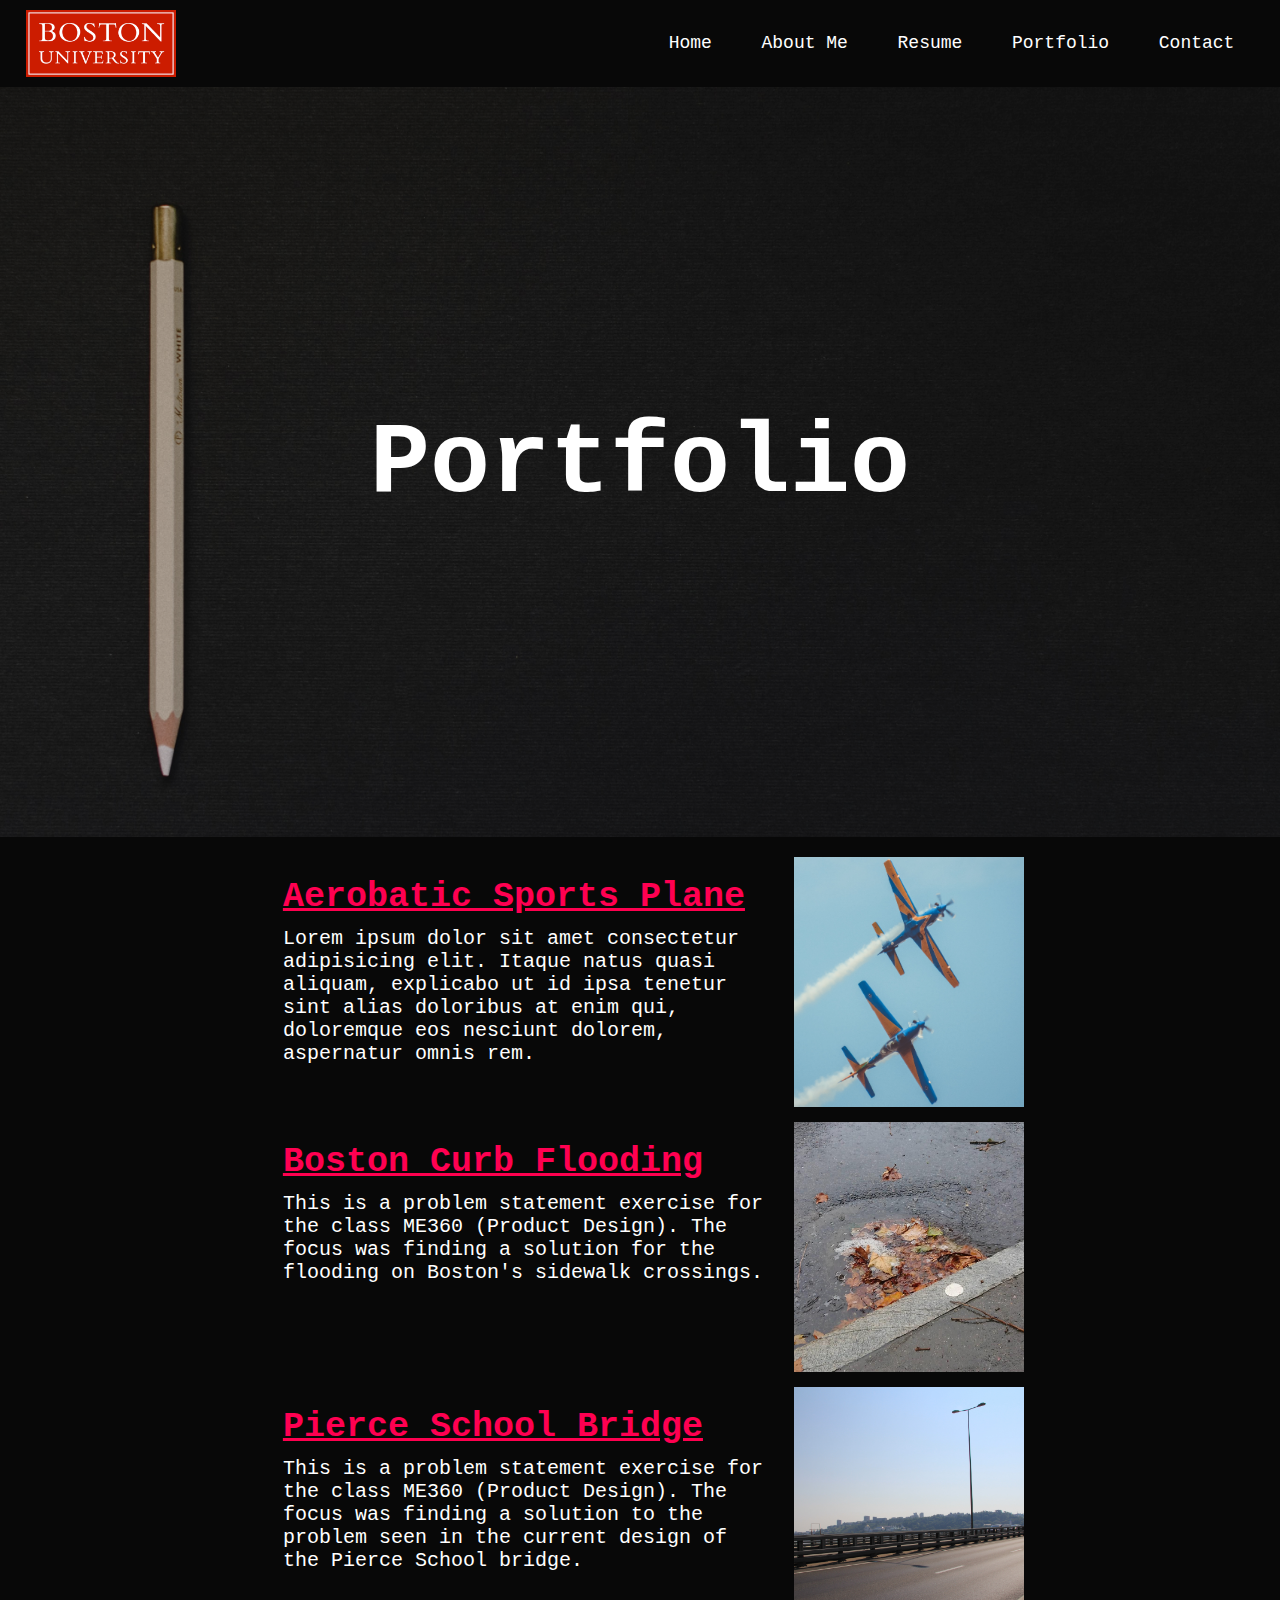
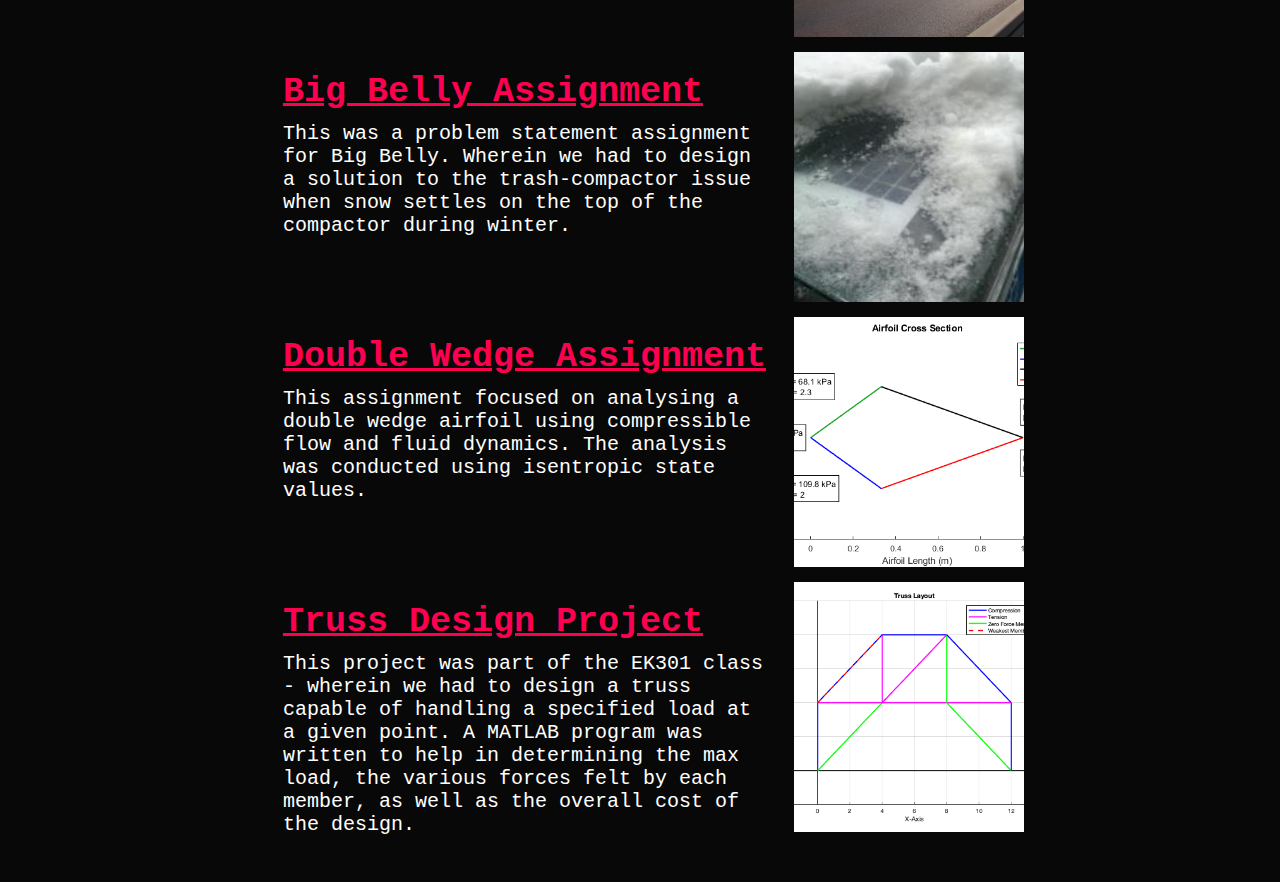
==== rmanek_PortfolioLandingPage.html @ ba94c7ca "Change file structure" ====
<!DOCTYPE html>
<html lang="en">
<head>
    <meta charset="UTF-8">
    <meta http-equiv="X-UA-Compatible" content="IE=edge">
    <meta name="viewport" content="width=device-width, initial-scale=1.0">
    <title>Portfolio</title>
    <link rel="stylesheet" href="../style.css">
</head>
<body>
     <!-- NAVBAR -->
     <div class="navbar">
        <nav>
            <img src="../images/bu_logo.png" class="logo" >
            <ul>
                <li><a href="index.html">Home</a></li>
                <li><a href="/rmanek_portfolio_about_me.html">About Me</a></li>
                <li><a href="rmanek_portfolio_resume.html">Resume</a></li>
                <li><a href="#">Portfolio</a></li>
                <li><a href="#">Contact</a></li>
            </ul>
        </nav>
    </div>

    <!-- PAGE HEADER -->
    <div id="portfolio-header">
        <img src="../images/portfolio_LandingPage_background.jpg" width="100%">
        <h1> Portfolio </h1>
    </div>

    <!-- PAGE CONTENTS -->
    <div class="portfolio-page project-row">
        <div class="portfolio-page project-column text">
            <div class="portfolio-page project-description">
                <a href="/portfolio_pages/rmanek_ME408AerobaticSportsPlane_PortfolioPage.html"><h2> Aerobatic Sports Plane </h2></a>
                <p> Lorem ipsum dolor sit amet consectetur adipisicing elit. Itaque natus quasi aliquam, explicabo ut id ipsa tenetur sint alias doloribus at enim qui, doloremque eos nesciunt dolorem, aspernatur omnis rem. </p>
            </div>
        </div>
        <div class="portfolio-page project-column image">
            <div class="portfolio-page project-image">
                <img src="/images/project_AeroSport/aerobatic_sports_plane_background_square.jpeg">
            </div>
        </div>
    </div>
    <!--------------------------------------------------------------------->
    <div class="portfolio-page project-row">
        <div class="portfolio-page project-column text">
            <div class="portfolio-page project-description">
                <a href="/portfolio_pages/rmanek_SewerExercise_PortfolioPage.html"><h2> Boston Curb Flooding </h2></a>
                <p> This is a problem statement exercise for the class ME360 (Product Design). The focus was finding a solution for the  flooding on Boston's sidewalk crossings. </p>
            </div>
        </div>
        <div class="portfolio-page project-column image">
            <div class="portfolio-page project-image">
                <img src="/images/project_SewerExercise/rmanek_SewerExercise_ProblemPicture1.png">
            </div>
        </div>
    </div>
    <!--------------------------------------------------------------------->
    <div class="portfolio-page project-row">
        <div class="portfolio-page project-column text">
            <div class="portfolio-page project-description">
                <a href="/portfolio_pages/rmanek_PierceSchoolBridge_PortfolioPage.html"><h2> Pierce School Bridge </h2></a>
                <p> This is a problem statement exercise for the class ME360 (Product Design). The focus was finding a solution to the problem seen in the current design of the Pierce School bridge. </p>
            </div>
        </div>
        <div class="portfolio-page project-column image">
            <div class="portfolio-page project-image">
                <img src="/images/project_PierceSchoolBridge/PierceSchoolBridge_Background.jpg">
            </div>
        </div>
    </div>
    <!--------------------------------------------------------------------->
    <div class="portfolio-page project-row">
        <div class="portfolio-page project-column text">
            <div class="portfolio-page project-description">
                <a href="/portfolio_pages/rmanek_BigBellyAssignment_PortfolioPage.html"><h2> Big Belly Assignment </h2></a>
                <p> This was a problem statement assignment for Big Belly. Wherein we had to design a solution to the trash-compactor issue when snow settles on the top of the compactor during winter. </p>
            </div>
        </div>
        <div class="portfolio-page project-column image">
            <div class="portfolio-page project-image">
                <img src="/images/project_BigBellyAssignment/ME360_BigBelly_Pic3.png">
            </div>
        </div>
    </div>
    <!--------------------------------------------------------------------->
    <div class="portfolio-page project-row">
        <div class="portfolio-page project-column text">
            <div class="portfolio-page project-description">
                <a href="/portfolio_pages/rmanek_DoubleWedge_PortfolioPage.html"><h2> Double Wedge Assignment </h2></a>
                <p> This assignment focused on analysing a double wedge airfoil using compressible flow and fluid dynamics. The analysis was conducted using isentropic state values. </p>
            </div>
        </div>
        <div class="portfolio-page project-column image">
            <div class="portfolio-page project-image">
                <img src="/images/project_DoubleWedge/rmanek_ME425_DoubleWedgeLab_InClassExample.png">
            </div>
        </div>
    </div>
    <!--------------------------------------------------------------------->
    <div class="portfolio-page project-row">
        <div class="portfolio-page project-column text">
            <div class="portfolio-page project-description">
                <a href="/portfolio_pages/rmanek_TrussDesignProject.html"><h2> Truss Design Project </h2></a>
                <p> This project was part of the EK301 class - wherein we had to design a truss capable of handling a specified load at a given point. A MATLAB program was written to help in determining the max load, the various forces felt by each member, as well as the overall cost of the design.

                </p>
            </div>
        </div>
        <div class="portfolio-page project-column image">
            <div class="portfolio-page project-image">
                <img src="/images/project_TrussDesignProject/TrussPracticeProblem_PrinjaliRushanYumin_A2_TrussGraph.png">
            </div>
        </div>
    </div>
    


</body>
</html>
---- style.css ----
*{
    margin: 0;
    padding: 0;
    font-family:  'Courier New', sans-serif;
    box-sizing: border-box;
}

body{
    background: #080808;
    color: #fff;
    margin-bottom: 50px;
}

#header{
    width: 100%;
    height: 100vh;
    background-image: url(images/background_image.jpg);

    background-attachment: fixed;
    background-position: center;
    background-repeat: no-repeat;
    background-size: cover;
    /*width: 100%;
    height: 100vh;
    background-image: url(images/background_image.jpg);
    background-size: cover;
    background-position: right;*/
}

.navbar{
    padding: 10px 2%;
}

nav{
    display: flex;
    align-items: center;
    justify-content: space-between;
    flex-wrap: wrap;
}

.logo{
    width: 150px;
    height: auto;
}

nav ul li{
    display: inline-block;
    list-style: none;
    margin: 10px 20px;
}

nav ul li a{
    color: #fff;
    text-decoration: none;
    font-size: 18px;
    position: relative;
}

nav ul li a::after{
    content: '';
    width: 0;
    height: 3px;
    background: #ff004f;
    position: absolute;
    left: 0;
    bottom: -6px;
    transition: 0.5s;
}

nav ul li a:hover::after{
    width: 100%;
}

.header-text{
    margin-top: 20%;
    font-size: 30px;
}

.header-text h1{
    font-size: 60px;
    margin-top: 20px;

}

.header-text h1  span{
    color: #ff004f;
}

/*--------------ABOUT-----------------*/
#about{
    padding: 80px;
    color: #ababab;
}
.row{
    display: flex;
    justify-content: space-between;
    flex-wrap: wrap;
}
.about-col-1{
    flex-basis: 25%;
}
.about-col-1 img{
    width: 25em;
    border-radius: 12.5em;
}

.about-col-2{
    flex-basis: 70%;
}
.sub-title{
    font-size: 60px;
    font-weight: 600;
}

.tab-titles{
    display: flex;
    margin: 20px 0 40px;
}
.tab-links{
    margin-right: 50px;
    font-size: 18px;
    font-weight: 500;
    cursor: pointer;
    position: relative;
}
.tab-links::after{
    content:'';
    width: 0;
    height: 3px;
    background: #ff004f;
    position: absolute;
    left: 0;
    bottom: -5px;
    transition: 0.5s;
}

.tab-links.active-link::after{
    width: 50%;
}

.tab-contents ul li{
    list-style: none;
    margin: 12px 0;
}
.tab-contents ul li span{
    color: #d9046b;
    font-size: 16px;
}

.tab-contents{
    display: none;
}

.tab-contents.active-tab{
    display: block;
}

/*--------------PORTFOLIO-----------------*/
#portfolio{
    padding: 100px;
}

.project-list{
    display: grid;
    grid-template-columns: repeat(auto-fit, minmax(250px, 1fr));
    grid-gap: 40px;
    margin-top: 50px;
}

.project{
    border-radius: 2em;
    position: relative;
    overflow: hidden;
    align-items: center;
}

.project img{
    width: 100%;
    border-radius: 2em;
    transition: transform 0.5s;
} 

.project-layer{
    width:100%;
    height:50%;
    background: linear-gradient(rgba(0,0,0,0.6),#ff004f);
    border-radius:10px;
    position:absolute;
    left:0;
    bottom: 0; 
    overflow:hidden;
    display:flex;
    align-items: center;
    justify-content: center;
    flex-direction: column;
    padding: 0 40px;
    font-size: 18px;
    text-align:center;
    transition: height 0.5s;

}
.project-layer a{
    font-weight: 2000 ;
    margin-bottom:20px;
    text-underline-position: below ;
    font-size: 20px;
    font-weight:bold;
    color: #fff;
}

.project:hover img{
    transform: scale(1.1)
}

.project-layer:hover{
    height:100%;


}


.project-list a{
    text-align: center;
    justify-content: center;
}

.project-seemore-btn{
    background-color: #ff004f;
    color: #fff;
    border: none;
    height: 100;
    width: 200px;
    padding: 5px;
    margin-top: 10px;
    border-radius: 50px;
    cursor: pointer;
    display: table;
    margin: 0 auto;
    text-decoration: none;
    font-size: 20px;
}

.project-seemore-btn:hover{
    background-color: #fff;
    color:#ff004f;
}


/* ------------------ PORTFOLIO LANDING PAGE ------------------ */
#portfolio-header{
    position: relative;
}
#portfolio-header img{
    object-fit: cover;
    opacity: 0.8;
    height: 750px;
}
#portfolio-header h1{
    position:absolute;
    top:50%;
    left: 50%;
    transform: translate(-50%, -50%);
    font-size: 100px;
    color: #fff;
    opacity: 1;
    text-align: center;
}

.portfolio-page.project-row{
    display: flex;
    align-items:top;
    padding-left: 20%;
    padding-right: 20%;
    margin-top: 15px;
    margin-bottom: 15px;
    height:250px;
}
.portfolio-page.project-column.text{
    flex: 70%;
}
.portfolio-page.project-column.image{
    flex: 30%;
}

.portfolio-page.project-description a, h2{
    font-size: 35px;
    color: #ff004f
}
.portfolio-page.project-description p{
    font-size: 20px;
}
.portfolio-page.project-image img{
    width: 100%;
    height:250px;
    object-fit: cover;

}





/* ------------------ PROJECT PAGE ------------------ */
#project-header{
    position: relative;
}
#project-header img{
    object-fit: cover;
    opacity: 0.25;
    height: 750px;
}
#project-header h1{
    position:absolute;
    top:50%;
    left: 50%;
    transform: translate(-50%, -50%);
    font-size: 60px;
    color: #fff;
    opacity: 1;
    text-align: center;
}

.project-summary.row{
    padding-bottom:20px;
    padding-top:20px;
    padding-left: 5%;
    padding-right:5%;
    display: flex;
    align-items:top;
}

.project-summary.text{
    flex: 60%;
}
.project-summary.image{
    flex:40%;
    padding-left: 2%;
    position: relative;
}
.project-summary.image-column{
    flex:40%;
    padding-left: 2%;
    margin:auto;
    align-items: top;
}

.project-summary.video-column{
    flex:40%;
    padding-left: 2%;
    margin:auto;
}
.project-description{
    margin-top: 20px;
    margin-bottom:20px;
    padding-left: 5%;
    padding-right: 5%;
}

.project-description h2{
    margin-bottom: 10px;
    color:#ff0051;
}

.project-summary th, td{
    padding: 5px;
    text-align: center;
    border: 1px solid white;
    border-radius: 5px;
}
.project-summary table{
    margin-top: 20px;
    border:2px solid #ff004f;
    border-radius: 5px;
    width: 50%;
}

.project-description img{
    width: 100%;
}

.project-description.row{
    padding-left: 5%;
    padding-right:5%;
    display: flex;
    align-items: top;
}
.project-description.column1{
    flex: 50%;
}
.project-description.column2{
    flex:50%;
    padding-left: 2%;
}
.project-description p{
    margin-bottom: 10px;
}
.project-description figcaption{
    text-align: center;
}
/* MEDIA GALLERY */
.gallery {
    border: 1px solid #ccc;
    height: auto;
    border-radius: 15px;
}
  
.gallery:hover {
    border: 1px solid #777;
    padding: 2%;
    
}
  
.gallery img {
    width: 100%;
    height: auto;
    border-radius: 15px;
}
  
.desc {
    padding: 15px;
    text-align: center;
}
  
* {
    box-sizing: border-box;
}
  
.responsive-gallery {
    padding: 0 6px;
    float: left;
    width: 25%;
}










/* ------------------ RESUME PAGE ------------------ */
#resume-header{
    padding: 20px;
    margin-left: 5%;
    margin-right: 5%;
}
#resume-header h1{
    font-size: 60px;
    text-align: left;
    color: #ff004f;
}

.resume.contact-info h2{
    font-size: 20px;
    color: #ff004f;
    margin-top: 7.5px;
}

.resume.contact-info a{
    color: #fff;
}

#resume-education{
    padding: 20px;
    margin-left: 5%;
    margin-right: 5%;
}
.resume-title h2{
    color: #ff004f;
}

.resume-row{
    display: flex;
    margin-top: 5px;
    margin-bottom: 5px;
}
.resume-column1{
    flex:65%;
}
.resume-column2{
    text-align: right;
    flex:35%;
}
.resume-description{
    margin-left: 25px;
}

#resume-projects{
    padding: 20px;
    margin-left: 5%;
    margin-right: 5%;
}

#resume-personal-skills{
    padding: 20px;
    margin-left: 5%;
    margin-right: 5%;
}

#resume-work-experience{
    padding: 20px;
    margin-left: 5%;
    margin-right: 5%;
}

/*------------- ABOUT ME -----------------*/
#about-me-header{
    position: relative;
}
#about-me-header img{
    object-fit: cover;
    opacity: 0.8;
    height: 750px;
}
#about-me-header h1{
    position:absolute;
    top:50%;
    left: 50%;
    transform: translate(-50%, -50%);
    font-size: 100px;
    color: #fff;
    opacity: 1;
    text-align: center;
}

.about-me-summary-row{
    margin-top: 15px;
    display: flex;
    padding-left: 10%;
    padding-right: 10%;
}

.about-me-headshot{
    flex: 30%;
    margin-right: 50px;
}

.about-me-text{
    flex: 70%;
}
.about-me-headshot img{
    width: 100%;
    border-radius: 50%;
}

.about-me-text h2{
    font-size: 60px;
}
.about-me-text p{
    margin-top: 15px;
    font-size: 20px;
}
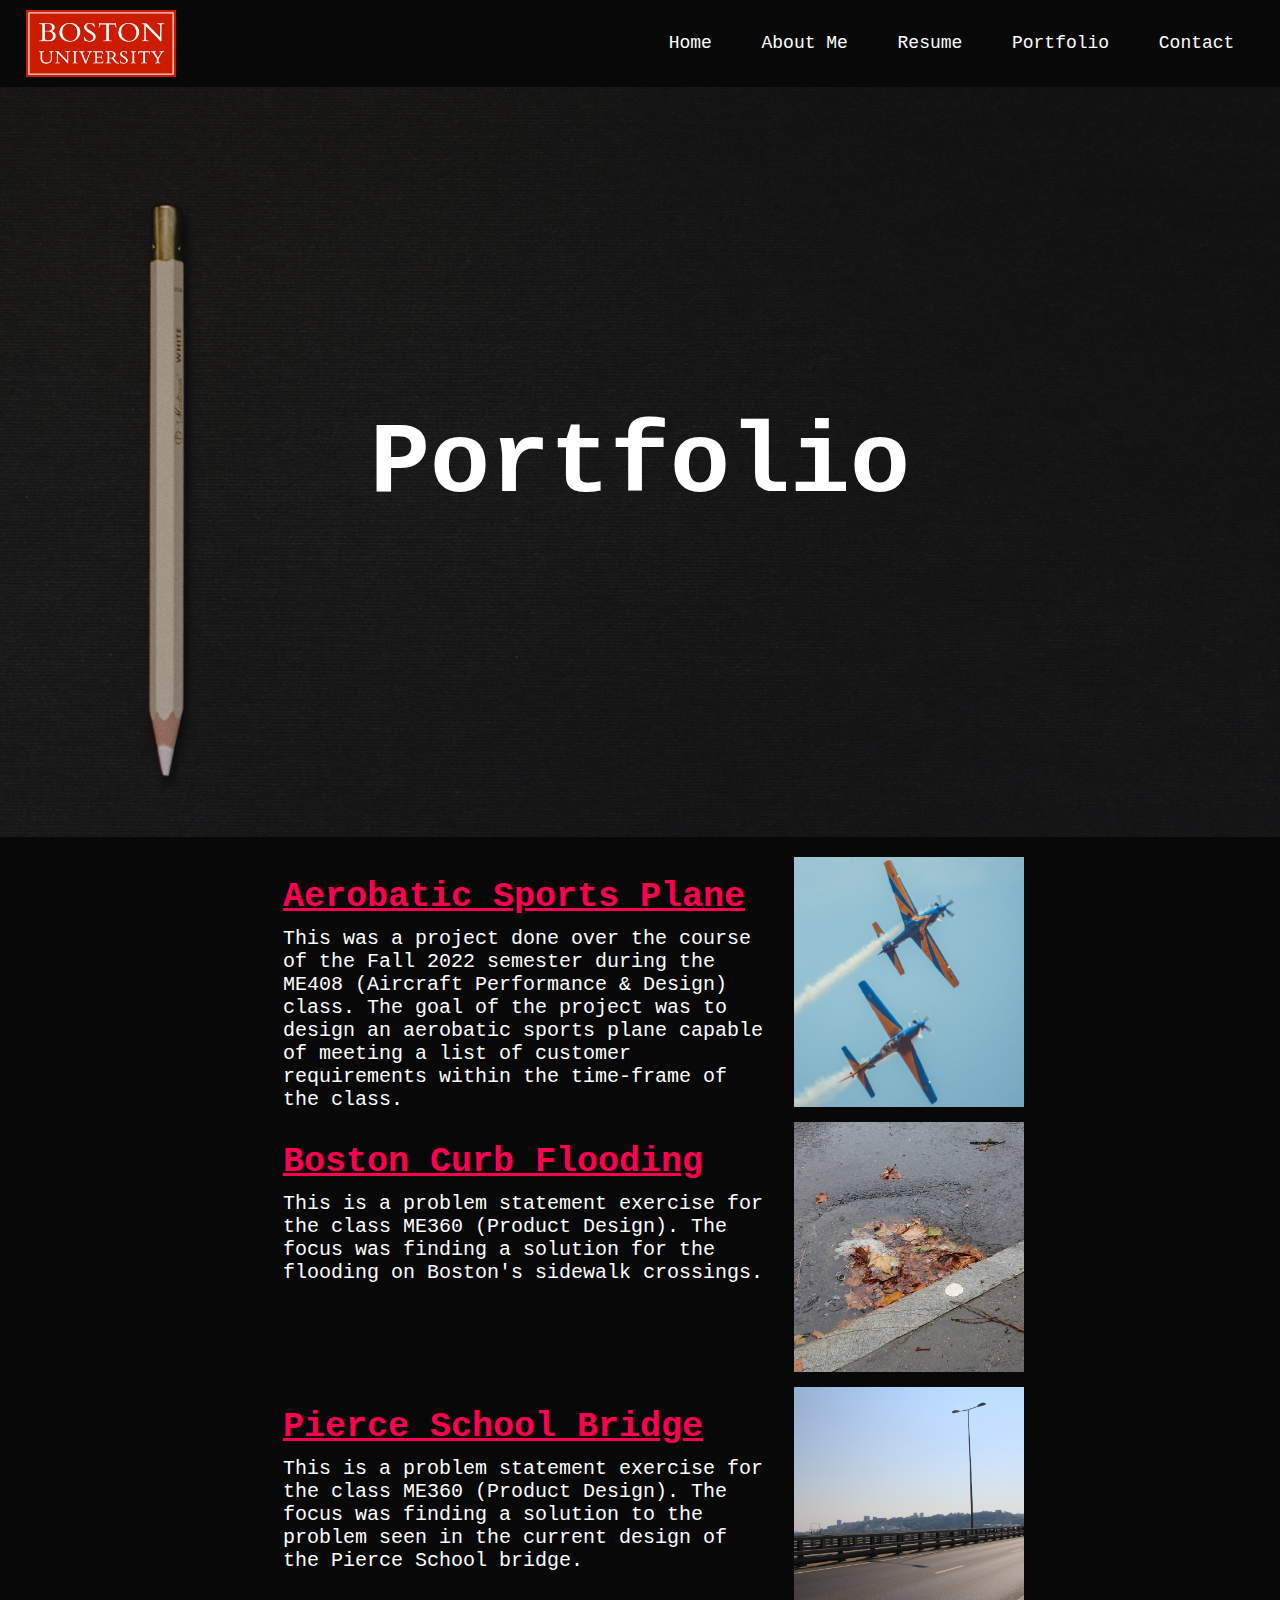
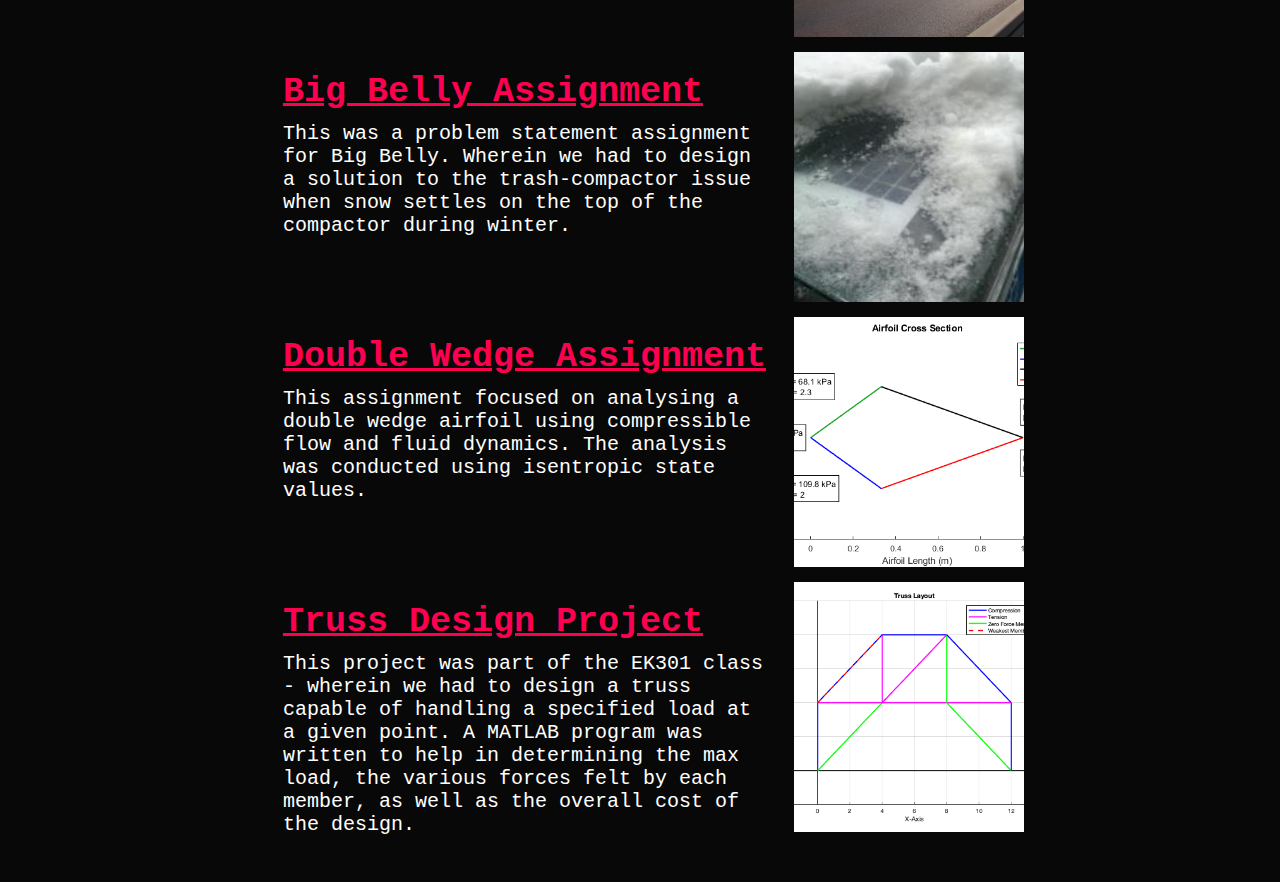
==== commit 18dc77ee: "Changed aerosport descr. on portfolio landing page" ====
--- a/rmanek_PortfolioLandingPage.html
+++ b/rmanek_PortfolioLandingPage.html
@@ -33,7 +33,7 @@
         <div class="portfolio-page project-column text">
             <div class="portfolio-page project-description">
                 <a href="/portfolio_pages/rmanek_ME408AerobaticSportsPlane_PortfolioPage.html"><h2> Aerobatic Sports Plane </h2></a>
-                <p> Lorem ipsum dolor sit amet consectetur adipisicing elit. Itaque natus quasi aliquam, explicabo ut id ipsa tenetur sint alias doloribus at enim qui, doloremque eos nesciunt dolorem, aspernatur omnis rem. </p>
+                <p> This was a project done over the course of the Fall 2022 semester during the ME408 (Aircraft Performance & Design) class. The goal of the project was to design an aerobatic sports plane capable of meeting a list of customer requirements within the time-frame of the class.</p>
             </div>
         </div>
         <div class="portfolio-page project-column image">
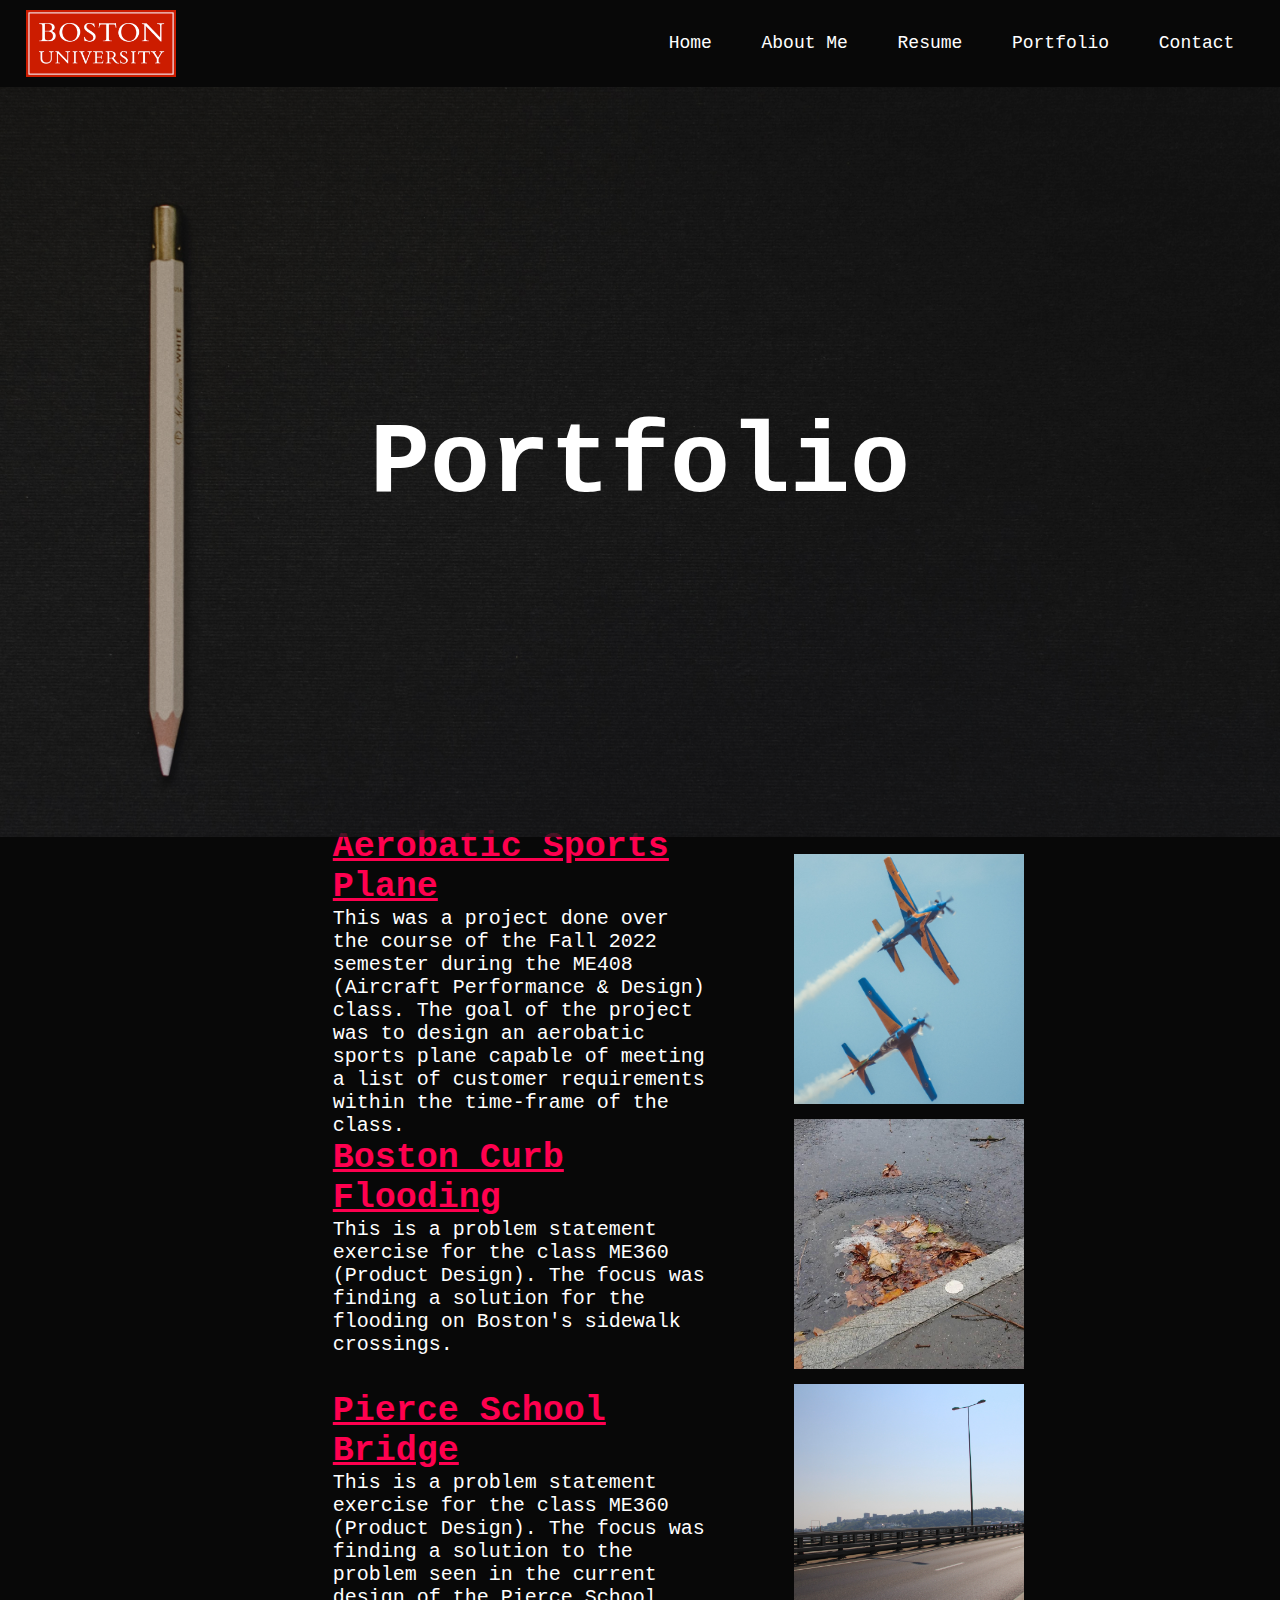
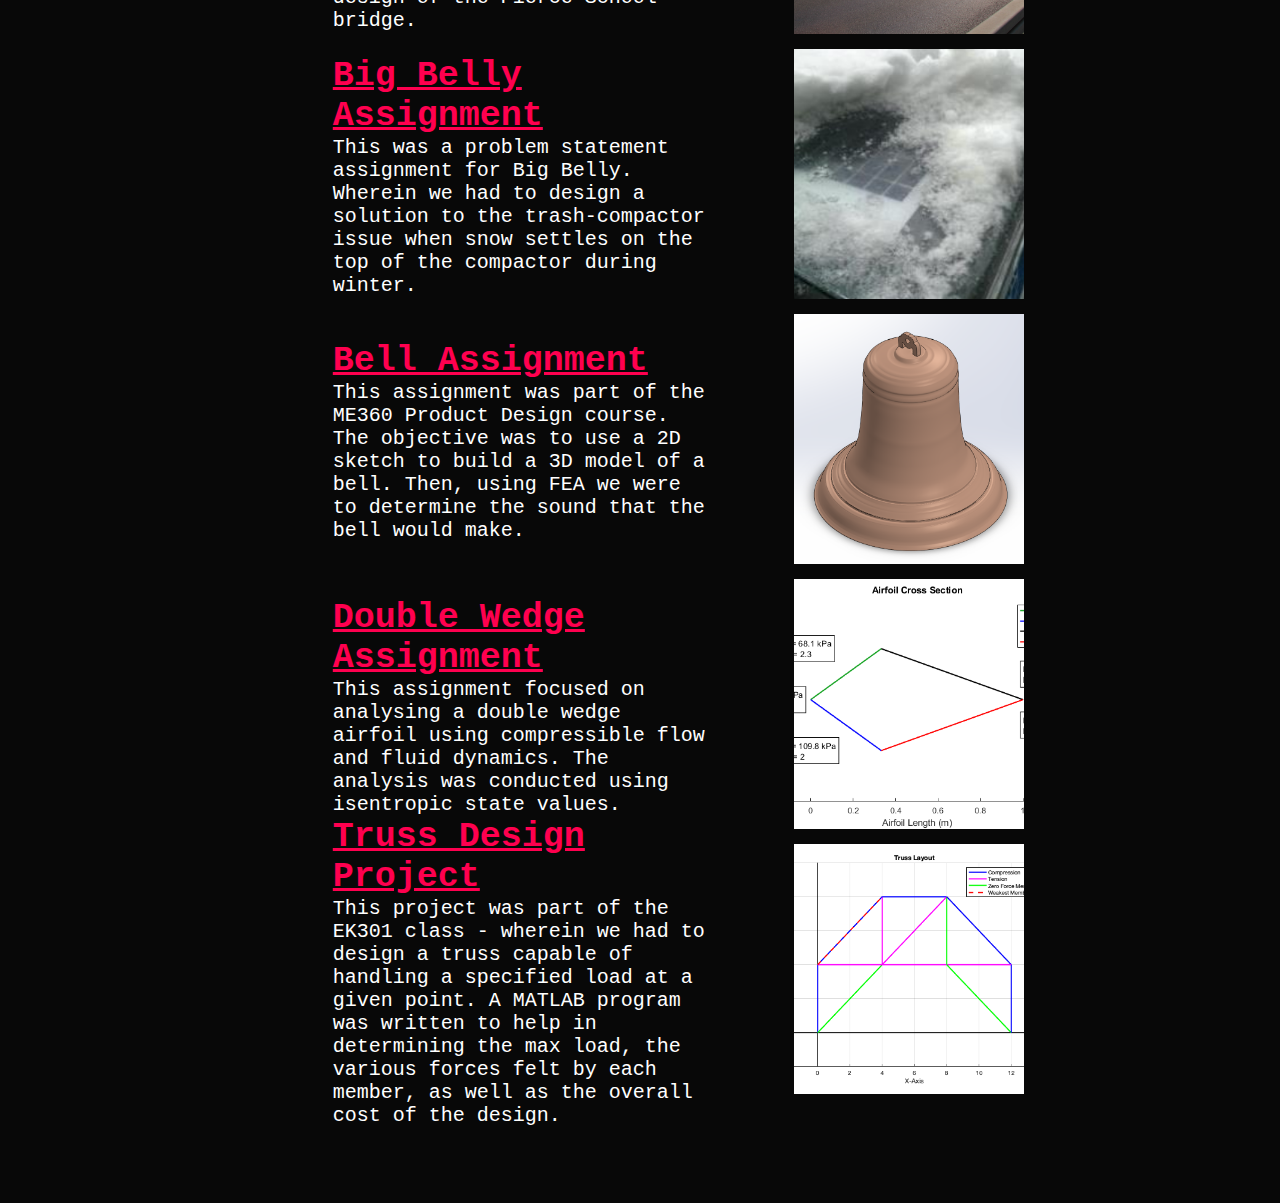
==== commit 0e44c492: "Changes to portfolio landing page" ====
--- a/rmanek_PortfolioLandingPage.html
+++ b/rmanek_PortfolioLandingPage.html
@@ -31,7 +31,7 @@
     <!-- PAGE CONTENTS -->
     <div class="portfolio-page project-row">
         <div class="portfolio-page project-column text">
-            <div class="portfolio-page project-description">
+            <div class="portfolio-page project-outline">
                 <a href="/portfolio_pages/rmanek_ME408AerobaticSportsPlane_PortfolioPage.html"><h2> Aerobatic Sports Plane </h2></a>
                 <p> This was a project done over the course of the Fall 2022 semester during the ME408 (Aircraft Performance & Design) class. The goal of the project was to design an aerobatic sports plane capable of meeting a list of customer requirements within the time-frame of the class.</p>
             </div>
@@ -45,7 +45,7 @@
     <!--------------------------------------------------------------------->
     <div class="portfolio-page project-row">
         <div class="portfolio-page project-column text">
-            <div class="portfolio-page project-description">
+            <div class="portfolio-page project-outline">
                 <a href="/portfolio_pages/rmanek_SewerExercise_PortfolioPage.html"><h2> Boston Curb Flooding </h2></a>
                 <p> This is a problem statement exercise for the class ME360 (Product Design). The focus was finding a solution for the  flooding on Boston's sidewalk crossings. </p>
             </div>
@@ -59,7 +59,7 @@
     <!--------------------------------------------------------------------->
     <div class="portfolio-page project-row">
         <div class="portfolio-page project-column text">
-            <div class="portfolio-page project-description">
+            <div class="portfolio-page project-outline">
                 <a href="/portfolio_pages/rmanek_PierceSchoolBridge_PortfolioPage.html"><h2> Pierce School Bridge </h2></a>
                 <p> This is a problem statement exercise for the class ME360 (Product Design). The focus was finding a solution to the problem seen in the current design of the Pierce School bridge. </p>
             </div>
@@ -73,7 +73,7 @@
     <!--------------------------------------------------------------------->
     <div class="portfolio-page project-row">
         <div class="portfolio-page project-column text">
-            <div class="portfolio-page project-description">
+            <div class="portfolio-page project-outline">
                 <a href="/portfolio_pages/rmanek_BigBellyAssignment_PortfolioPage.html"><h2> Big Belly Assignment </h2></a>
                 <p> This was a problem statement assignment for Big Belly. Wherein we had to design a solution to the trash-compactor issue when snow settles on the top of the compactor during winter. </p>
             </div>
@@ -84,10 +84,24 @@
             </div>
         </div>
     </div>
+     <!--------------------------------------------------------------------->
+     <div class="portfolio-page project-row">
+        <div class="portfolio-page project-column text">
+            <div class="portfolio-page project-outline">
+                <a href="/portfolio_pages/rmanek_BellAssignment_PortfolioPage.html"><h2>  Bell Assignment </h2></a>
+                <p> This assignment was part of the ME360 Product Design course. The objective was to use a 2D sketch to build a 3D model of a bell. Then, using FEA we were to determine the sound that the bell would make. </p>
+            </div>
+        </div>
+        <div class="portfolio-page project-column image">
+            <div class="portfolio-page project-image">
+                <img src="/images/project_BellAssignment/rmanek_BellAnalysisCAD.png">
+            </div>
+        </div>
+    </div>
     <!--------------------------------------------------------------------->
     <div class="portfolio-page project-row">
         <div class="portfolio-page project-column text">
-            <div class="portfolio-page project-description">
+            <div class="portfolio-page project-outline">
                 <a href="/portfolio_pages/rmanek_DoubleWedge_PortfolioPage.html"><h2> Double Wedge Assignment </h2></a>
                 <p> This assignment focused on analysing a double wedge airfoil using compressible flow and fluid dynamics. The analysis was conducted using isentropic state values. </p>
             </div>
@@ -101,7 +115,7 @@
     <!--------------------------------------------------------------------->
     <div class="portfolio-page project-row">
         <div class="portfolio-page project-column text">
-            <div class="portfolio-page project-description">
+            <div class="portfolio-page project-outline">
                 <a href="/portfolio_pages/rmanek_TrussDesignProject.html"><h2> Truss Design Project </h2></a>
                 <p> This project was part of the EK301 class - wherein we had to design a truss capable of handling a specified load at a given point. A MATLAB program was written to help in determining the max load, the various forces felt by each member, as well as the overall cost of the design.
 
--- a/style.css
+++ b/style.css
@@ -268,25 +268,26 @@
 
 .portfolio-page.project-row{
     display: flex;
-    align-items:top;
-    padding-left: 20%;
-    padding-right: 20%;
-    margin-top: 15px;
+    margin-left: 20%;
+    margin-right: 20%;
     margin-bottom: 15px;
+    margin-top:15px;
     height:250px;
+    align-items: center;
 }
 .portfolio-page.project-column.text{
     flex: 70%;
+    padding: 10%;
 }
 .portfolio-page.project-column.image{
     flex: 30%;
 }
 
-.portfolio-page.project-description a, h2{
+.portfolio-page.project-outline a, h2{
     font-size: 35px;
-    color: #ff004f
-}
-.portfolio-page.project-description p{
+    color: #ff004f;
+}
+.portfolio-page.project-outline p{
     font-size: 20px;
 }
 .portfolio-page.project-image img{
@@ -323,8 +324,8 @@
 .project-summary.row{
     padding-bottom:20px;
     padding-top:20px;
-    padding-left: 5%;
-    padding-right:5%;
+    margin-left: 10%;
+    margin-right:10%;
     display: flex;
     align-items:top;
 }
@@ -352,8 +353,8 @@
 .project-description{
     margin-top: 20px;
     margin-bottom:20px;
-    padding-left: 5%;
-    padding-right: 5%;
+    margin-left: 10%;
+    margin-right: 10%;
 }
 
 .project-description h2{
@@ -371,7 +372,13 @@
     margin-top: 20px;
     border:2px solid #ff004f;
     border-radius: 5px;
-    width: 50%;
+    width: 100%;
+}
+
+.project-summary h3{
+    color: #ff004f;
+    font-size: 17px;
+    font-style: italic;
 }
 
 .project-description img{
